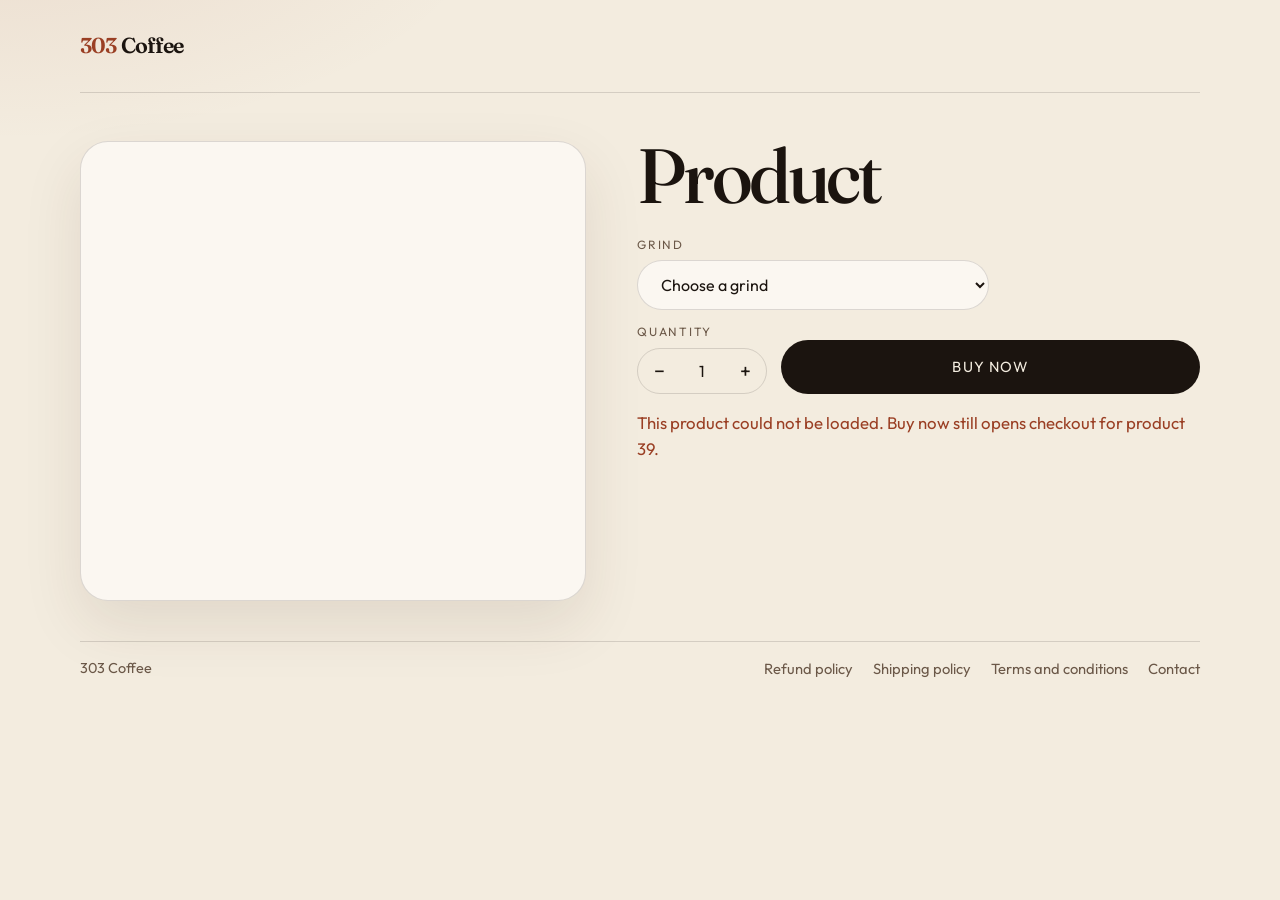
==== index.html @ e5a1cbd0 "Point the shop page at the published Influence blend product. Product 10 is no longer public. The li" ====
<!DOCTYPE html>
<html lang="en">
<head>
  <meta charset="utf-8" />
  <meta name="viewport" content="width=device-width, initial-scale=1" />
  <meta name="description" content="303 Coffee. One product, loaded from the shop." />
  <meta name="theme-color" content="#f4efe6" />
  <title>303 Coffee</title>
  <link rel="preconnect" href="https://fonts.googleapis.com" />
  <link rel="preconnect" href="https://fonts.gstatic.com" crossorigin />
  <link rel="preconnect" href="https://303coffee.in" />
  <link href="https://fonts.googleapis.com/css2?family=Fraunces:opsz,wght@9..144,500;9..144,620&family=Outfit:wght@400;500&display=swap" rel="stylesheet" />
  <link rel="icon" href="data:image/svg+xml,%3Csvg xmlns='http://www.w3.org/2000/svg' viewBox='0 0 32 32'%3E%3Crect width='32' height='32' rx='8' fill='%231b140f'/%3E%3Ctext x='16' y='21' text-anchor='middle' font-family='Georgia' font-size='12' fill='%23f4efe6'%3E303%3C/text%3E%3C/svg%3E" />
  <link rel="stylesheet" href="site.css" />
</head>
<body>
  <noscript>
    <style>
      .is-loading h1,
      .is-loading .frame { animation: none; color: inherit; background-image: none; }
    </style>
  </noscript>
  <div class="wrap">
    <header>
      <div class="brand">
        <img class="logo" alt="303 Coffee" src="__COFFEE_LOGO__" hidden />
        <p class="wordmark mark"><span>303</span> Coffee</p>
      </div>
    </header>

    <main id="top">
      <article class="product is-loading" id="product" aria-busy="true">
        <div class="frame" id="frame">
          <img id="photo" alt="" hidden />
        </div>
        <div class="details">
          <h1 id="title">Product</h1>
          <p class="blend" id="blend" hidden>Influence blend</p>
          <p class="price" id="price" hidden>
            <span id="price-now"></span>
            <s id="price-was" hidden></s>
          </p>
          <div class="description lead" id="summary" hidden></div>

          <form class="purchase" id="purchase" method="get" action="https://303coffee.in/checkout/">
            <input type="hidden" name="add-to-cart" value="39" />
            <input type="hidden" name="buy_now" value="1" />
            <div class="grind">
              <label class="qty-name" for="grind">Grind</label>
              <select id="grind" name="grind" required>
                <option value="" selected disabled>Choose a grind</option>
                <option>Whole bean</option>
                <option>Espresso</option>
                <option>Moka pot</option>
                <option>Filter</option>
                <option>French press</option>
                <option>Cold brew</option>
              </select>
            </div>
            <div class="qty">
              <span class="qty-name" id="qty-label">Quantity</span>
              <div class="stepper">
                <button type="button" id="qty-dec" aria-label="Decrease quantity">−</button>
                <input id="quantity" name="quantity" type="number" min="1" step="1" value="1" inputmode="numeric" aria-labelledby="qty-label" />
                <button type="button" id="qty-inc" aria-label="Increase quantity">+</button>
              </div>
            </div>
            <button class="buy" id="purchase-button" type="submit">Buy now</button>
          </form>

          <section class="gallery" id="gallery" hidden aria-roledescription="carousel" aria-label="Product photos">
            <h2 class="gallery-label">Photos</h2>
            <div class="gallery-frame">
              <button class="gallery-nav" id="gallery-prev" type="button" aria-label="Previous photo">‹</button>
              <div class="gallery-viewport" id="gallery-viewport">
                <ul class="gallery-track" id="gallery-track"></ul>
              </div>
              <button class="gallery-nav" id="gallery-next" type="button" aria-label="Next photo">›</button>
            </div>
            <div class="dots" id="gallery-dots"></div>
            <p class="visually-hidden" id="gallery-status" aria-live="polite"></p>
          </section>
          <p class="error" id="error" hidden>This product could not be loaded. Buy now still opens checkout for product 39.</p>
        </div>
      </article>
      <div class="description story" id="description" hidden></div>
    </main>

    <footer>
      <span>303 Coffee</span>
      <nav class="footer-links" aria-label="Store policies">
        <a href="refund-policy/">Refund policy</a>
        <a href="shipping-policy/">Shipping policy</a>
        <a href="terms-and-conditions/">Terms and conditions</a>
        <a href="contact/">Contact</a>
      </nav>
    </footer>
  </div>

  <script>
    // Change these if the shop address or the WooCommerce product changes.
    // The preconnect link in the head should use the same origin.
    const STORE = {
      origin: "https://303coffee.in",
      productId: 39
    };
    const ALLOWED_TAGS = new Set(["P", "BR", "STRONG", "EM", "B", "I", "UL", "OL", "LI", "H2", "H3", "H4", "BLOCKQUOTE", "FIGURE", "FIGCAPTION", "IMG", "A", "ASIDE", "DIV"]);
    const DROPPED_TAGS = new Set(["SCRIPT", "STYLE", "IFRAME", "OBJECT", "EMBED", "FORM", "LINK", "META", "TEMPLATE"]);

    const photos = [];
    let photoIndex = 0;
    let slideTimer = 0;
    let productTitle = "Product";

    function storeOrigin() {
      return new URL(STORE.origin).origin;
    }

    function isStoreUrl(value) {
      try {
        return new URL(value).origin === storeOrigin();
      } catch (error) {
        return false;
      }
    }

    function plain(html) {
      const template = document.createElement("template");
      template.innerHTML = html || "";
      return (template.content.textContent || "").replace(/\s+/g, " ").trim();
    }

    function sanitize(html) {
      const template = document.createElement("template");
      template.innerHTML = html || "";

      const clean = (node) => {
        for (const child of [...node.childNodes]) {
          if (child.nodeType === Node.TEXT_NODE) continue;
          if (child.nodeType !== Node.ELEMENT_NODE) {
            child.remove();
            continue;
          }
          if (DROPPED_TAGS.has(child.tagName)) {
            child.remove();
            continue;
          }
          if (!ALLOWED_TAGS.has(child.tagName)) {
            clean(child);
            while (child.firstChild) node.insertBefore(child.firstChild, child);
            child.remove();
            continue;
          }
          for (const attr of [...child.attributes]) {
            const name = attr.name.toLowerCase();
            const keepImage = child.tagName === "IMG" && (name === "src" || name === "alt");
            const keepLink = child.tagName === "A" && name === "href" && /^https:\/\//i.test(attr.value.trim());
            const keepBox = (child.tagName === "ASIDE" || child.tagName === "DIV") && name === "class" && attr.value.trim() === "coffee-highlight";
            const keepLinks = child.tagName === "P" && name === "class" && attr.value.trim() === "estate-links";
            if (!keepImage && !keepLink && !keepBox && !keepLinks) {
              child.removeAttribute(attr.name);
              continue;
            }
            if (name === "src" && !/^https?:\/\//i.test(attr.value.trim())) {
              child.removeAttribute(attr.name);
            }
          }
          if (child.tagName === "A" && !child.getAttribute("href")) {
            clean(child);
            while (child.firstChild) node.insertBefore(child.firstChild, child);
            child.remove();
            continue;
          }
          if (child.tagName === "IMG" && !child.getAttribute("src")) {
            child.remove();
            continue;
          }
          clean(child);
        }
      };

      clean(template.content);
      const holder = document.createElement("div");
      holder.append(...template.content.childNodes);
      return holder.innerHTML;
    }

    function formatMoney(raw, prices) {
      const minor = Number(prices.currency_minor_unit ?? 2);
      const amount = Number(raw) / (10 ** minor);
      const currency = prices.currency_code || "USD";
      try {
        return new Intl.NumberFormat(undefined, { style: "currency", currency }).format(amount);
      } catch (error) {
        return (prices.currency_prefix || "") + amount.toFixed(Number.isFinite(minor) ? minor : 2) + (prices.currency_suffix || "");
      }
    }

    function setGrindChoices(commerce) {
      const attributes = commerce && Array.isArray(commerce.attributes) ? commerce.attributes : [];
      const grind = attributes.find((attribute) => /grind/i.test(attribute.name || ""));
      const terms = grind && Array.isArray(grind.terms) ? grind.terms.map((term) => term.name).filter(Boolean) : [];
      if (!terms.length) return;
      const select = document.getElementById("grind");
      const placeholder = new Option("Choose a grind", "");
      placeholder.disabled = true;
      placeholder.selected = true;
      select.replaceChildren(placeholder);
      terms.forEach((name) => select.append(new Option(name, name)));
    }

    function showPrice(commerce) {
      const prices = commerce && commerce.prices;
      if (!prices || prices.price === "" || prices.price == null) return;
      const listed = commerce.price_html && String(commerce.price_html).trim();
      if (!listed && Number(prices.price) === 0) return;
      const now = document.getElementById("price-now");
      const was = document.getElementById("price-was");
      now.textContent = formatMoney(prices.price, prices);
      if (commerce.on_sale && prices.regular_price && prices.regular_price !== prices.price) {
        was.textContent = formatMoney(prices.regular_price, prices);
        was.hidden = false;
      }
      document.getElementById("price").hidden = false;
    }

    function loadCommerce(url) {
      return fetch(url).then((response) => {
        if (!response.ok) throw new Error("Commerce " + response.status);
        return response.json();
      }).catch(() => new Promise((resolve, reject) => {
        const callback = "coffee303Commerce";
        const script = document.createElement("script");
        const timer = window.setTimeout(() => {
          cleanup();
          reject(new Error("Commerce"));
        }, 8000);
        const cleanup = () => {
          window.clearTimeout(timer);
          delete window[callback];
          script.remove();
        };
        window[callback] = (data) => {
          cleanup();
          resolve(data);
        };
        script.onerror = () => {
          cleanup();
          reject(new Error("Commerce"));
        };
        script.src = url + "?_jsonp=" + callback;
        document.head.append(script);
      }));
    }

    function addPhoto(src, alt) {
      if (!src || !/^https?:\/\//i.test(src) || photos.some((photo) => photo.src === src)) return;
      photos.push({ src, alt: alt || "" });
    }

    function showTitle(raw) {
      const title = plain(raw) || "Product";
      productTitle = title;
      document.title = title + " · 303 Coffee";
      const split = title.match(/^(.*?)\s+[—–-]+\s*(influence blend)\s*$/i);
      const blend = document.getElementById("blend");
      if (split) {
        document.getElementById("title").textContent = split[1];
        blend.textContent = split[2];
        blend.hidden = false;
        return;
      }
      document.getElementById("title").textContent = title;
      blend.hidden = true;
    }

    function showHero(photo) {
      const frame = document.getElementById("frame");
      const img = document.getElementById("photo");
      if (!photo) {
        img.hidden = true;
        frame.classList.add("is-empty");
        return;
      }
      frame.classList.remove("is-empty");
      const apply = () => {
        img.alt = photo.alt || productTitle;
        img.hidden = false;
        img.classList.add("is-ready");
      };
      if (img.getAttribute("src") === photo.src) {
        apply();
        return;
      }
      img.classList.remove("is-ready");
      img.addEventListener("load", apply, { once: true });
      img.addEventListener("error", () => {
        img.hidden = true;
        frame.classList.add("is-empty");
      }, { once: true });
      img.src = photo.src;
    }

    function stopSlides() {
      window.clearInterval(slideTimer);
      slideTimer = 0;
    }

    function startSlides() {
      stopSlides();
      if (photos.length < 2) return;
      if (window.matchMedia("(prefers-reduced-motion: reduce)").matches) return;
      slideTimer = window.setInterval(() => showSlide(photoIndex + 1), 3800);
    }

    function showSlide(next) {
      if (!photos.length) return;
      photoIndex = (next + photos.length) % photos.length;
      const track = document.getElementById("gallery-track");
      const slide = track.querySelector(".slide");
      const gap = parseFloat(getComputedStyle(track).gap) || 0;
      const step = slide ? slide.getBoundingClientRect().width + gap : 0;
      track.style.transform = "translateX(-" + (photoIndex * step) + "px)";
      document.querySelectorAll("#gallery-dots .dot").forEach((dot, index) => {
        if (index === photoIndex) dot.setAttribute("aria-current", "true");
        else dot.removeAttribute("aria-current");
      });
      document.querySelectorAll("#gallery-track .slide").forEach((slide, index) => {
        slide.setAttribute("aria-hidden", index === photoIndex ? "false" : "true");
      });
      const photo = photos[photoIndex];
      document.getElementById("gallery-status").textContent = "Photo " + (photoIndex + 1) + " of " + photos.length;
      showHero(photo);
    }

    function renderGallery() {
      const gallery = document.getElementById("gallery");
      const track = document.getElementById("gallery-track");
      const dots = document.getElementById("gallery-dots");
      track.replaceChildren();
      dots.replaceChildren();
      if (!photos.length) {
        gallery.hidden = true;
        showHero(null);
        return;
      }
      photos.forEach((photo, index) => {
        const slide = document.createElement("li");
        slide.className = "slide";
        const image = document.createElement("img");
        image.src = photo.src;
        image.alt = photo.alt || productTitle;
        slide.append(image);
        track.append(slide);

        const dot = document.createElement("button");
        dot.type = "button";
        dot.className = "dot";
        dot.setAttribute("aria-label", "Show photo " + (index + 1));
        dot.addEventListener("click", () => {
          showSlide(index);
          startSlides();
        });
        dots.append(dot);
      });
      const single = photos.length < 2;
      document.getElementById("gallery-prev").hidden = single;
      document.getElementById("gallery-next").hidden = single;
      dots.hidden = single;
      gallery.hidden = false;
      showSlide(0);
      startSlides();
    }

    function clampQuantity() {
      const input = document.getElementById("quantity");
      const min = Number(input.min) || 1;
      const max = input.max ? Number(input.max) : Infinity;
      let value = Math.round(Number(input.value));
      if (!Number.isFinite(value)) value = min;
      input.value = String(Math.min(max, Math.max(min, value)));
    }

    function finish(ok) {
      const product = document.getElementById("product");
      product.classList.remove("is-loading");
      product.setAttribute("aria-busy", "false");
      if (!ok) {
        document.getElementById("title").textContent = productTitle;
        document.getElementById("error").hidden = false;
      }
    }

    async function load() {
      const origin = storeOrigin();
      const id = STORE.productId;
      const form = document.getElementById("purchase");
      form.action = origin + "/checkout/";
      form.querySelector("[name=add-to-cart]").value = String(id);

      const productResponse = await fetch(origin + "/wp-json/wp/v2/product/" + id + "?_embed=wp:featuredmedia");
      if (!productResponse.ok) throw new Error("Product " + productResponse.status);
      const product = await productResponse.json();

      showTitle(product.title && product.title.rendered);

      const summary = sanitize(product.excerpt && product.excerpt.rendered);
      const description = sanitize(product.content && product.content.rendered);
      const summaryEl = document.getElementById("summary");
      const descriptionEl = document.getElementById("description");
      if (plain(summary)) {
        summaryEl.innerHTML = summary;
        summaryEl.hidden = false;
      }
      if (plain(description)) {
        descriptionEl.innerHTML = description;
        descriptionEl.hidden = false;
      }

      const classes = product.class_list || [];

      const featured = product._embedded && product._embedded["wp:featuredmedia"] && product._embedded["wp:featuredmedia"][0];
      if (featured && featured.source_url) addPhoto(featured.source_url, featured.alt_text);

      let commerce = null;
      try {
        commerce = await loadCommerce(origin + "/wp-json/wc/store/v1/products/" + id);
      } catch (error) {
        commerce = null;
      }

      if (commerce && Array.isArray(commerce.images) && commerce.images.length) {
        photos.length = 0;
        commerce.images.forEach((image) => addPhoto(image.src, image.alt || image.name));
      } else {
        try {
          const mediaResponse = await fetch(origin + "/wp-json/wp/v2/media?parent=" + id + "&per_page=20");
          if (mediaResponse.ok) {
            const media = await mediaResponse.json();
            if (Array.isArray(media)) {
              media.sort((a, b) => {
                if (a.id === product.featured_media) return -1;
                if (b.id === product.featured_media) return 1;
                return a.id - b.id;
              });
              media.forEach((item) => addPhoto(item.source_url, item.alt_text));
            }
          }
        } catch (error) {
          /* The featured image is already recorded. */
        }
      }

      renderGallery();
      showPrice(commerce);
      setGrindChoices(commerce);

      const quantity = document.getElementById("quantity");
      const minimum = commerce && commerce.add_to_cart && Number(commerce.add_to_cart.minimum);
      const maximum = commerce && commerce.add_to_cart && Number(commerce.add_to_cart.maximum);
      if (minimum > 0) {
        quantity.min = String(minimum);
        if (Number(quantity.value) < minimum) quantity.value = String(minimum);
      }
      if (maximum > 0) quantity.max = String(maximum);
      if (commerce && commerce.is_in_stock === false || classes.includes("outofstock")) {
        document.getElementById("purchase-button").disabled = true;
      }
      clampQuantity();
      finish(true);
    }

    document.getElementById("gallery-prev").addEventListener("click", () => {
      showSlide(photoIndex - 1);
      startSlides();
    });
    document.getElementById("gallery-next").addEventListener("click", () => {
      showSlide(photoIndex + 1);
      startSlides();
    });

    const viewport = document.getElementById("gallery-viewport");
    let touchStart = 0;
    viewport.addEventListener("touchstart", (event) => {
      touchStart = event.changedTouches[0].clientX;
      stopSlides();
    }, { passive: true });
    viewport.addEventListener("touchend", (event) => {
      const delta = event.changedTouches[0].clientX - touchStart;
      if (delta > 40) showSlide(photoIndex - 1);
      else if (delta < -40) showSlide(photoIndex + 1);
      startSlides();
    }, { passive: true });
    viewport.addEventListener("mouseenter", stopSlides);
    viewport.addEventListener("mouseleave", startSlides);
    viewport.addEventListener("focusin", stopSlides);
    viewport.addEventListener("focusout", startSlides);

    document.getElementById("qty-dec").addEventListener("click", () => {
      const input = document.getElementById("quantity");
      input.value = String(Number(input.value) - 1);
      clampQuantity();
    });
    document.getElementById("qty-inc").addEventListener("click", () => {
      const input = document.getElementById("quantity");
      input.value = String(Number(input.value) + 1);
      clampQuantity();
    });
    document.getElementById("quantity").addEventListener("change", clampQuantity);

    load().catch(() => finish(false));
  </script>
</body>
</html>
---- site.css ----
:root {
      color-scheme: light;
      --paper: #f3ecdf;
      --ink: #1b140f;
      --muted: #6b5848;
      --line: rgba(27, 20, 15, 0.14);
      --plate: #fbf7f1;
      --rust: #9a3f24;
      --shadow: 0 24px 60px rgba(70, 42, 18, 0.1);
    }

    * { box-sizing: border-box; }

    [hidden] { display: none !important; }

    html, body { margin: 0; padding: 0; }

    body {
      min-height: 100vh;
      background:
        radial-gradient(900px 420px at 0% -10%, rgba(154, 63, 36, 0.09), transparent 55%),
        var(--paper);
      color: var(--ink);
      font-family: Outfit, "Avenir Next", "Segoe UI", sans-serif;
      font-size: 1.05rem;
      line-height: 1.5;
    }

    a { color: inherit; }

    .wrap {
      width: min(1120px, calc(100% - 2rem));
      margin: 0 auto;
      padding: 1.25rem 0 2.5rem;
    }

    header, footer {
      display: flex;
      align-items: center;
      justify-content: space-between;
      gap: 1rem;
    }

    header {
      padding-bottom: 1.25rem;
      border-bottom: 1px solid var(--line);
    }

    .mark {
      margin: 0;
      font-family: Fraunces, "Iowan Old Style", Palatino, Georgia, serif;
      font-size: 1.35rem;
      font-weight: 620;
      letter-spacing: -0.04em;
      text-decoration: none;
    }

    .mark span { color: var(--rust); }

    .brand {
      display: flex;
      align-items: center;
      min-height: 52px;
      color: inherit;
      text-decoration: none;
    }

    .logo {
      display: block;
      height: 76px;
      width: auto;
      max-width: min(220px, 58vw);
      object-fit: contain;
    }

    .product {
      display: grid;
      grid-template-columns: minmax(260px, 0.9fr) minmax(280px, 1fr);
      gap: clamp(1.5rem, 4vw, 4rem);
      align-items: start;
      padding: clamp(1.5rem, 4vw, 3rem) 0 2.5rem;
    }

    .frame {
      position: sticky;
      top: 1.25rem;
      display: grid;
      place-items: center;
      min-height: 460px;
      padding: clamp(0.75rem, 2vw, 1.5rem);
      background: var(--plate);
      border: 1px solid var(--line);
      border-radius: 28px;
      box-shadow: var(--shadow);
    }

    .frame img {
      width: 100%;
      height: auto;
      max-height: min(72vh, 760px);
      object-fit: contain;
      opacity: 0;
      transition: opacity 0.35s ease;
    }

    .frame img.is-ready { opacity: 1; }

    .frame.is-empty::after {
      content: "No photograph on this product yet";
      color: var(--muted);
      font-size: 0.95rem;
    }

    .kicker {
      margin: 0 0 0.75rem;
      color: var(--rust);
      font-size: 0.75rem;
      font-weight: 500;
      letter-spacing: 0.18em;
      text-transform: uppercase;
    }

    h1 {
      margin: 0;
      font-family: Fraunces, "Iowan Old Style", Palatino, Georgia, serif;
      font-size: clamp(2.8rem, 6vw, 4.8rem);
      font-weight: 500;
      letter-spacing: -0.045em;
      line-height: 0.92;
      text-wrap: balance;
    }

    .price {
      display: flex;
      align-items: baseline;
      gap: 0.75rem;
      margin: 1.1rem 0 0;
      font-family: Fraunces, Georgia, serif;
      font-size: 1.8rem;
      letter-spacing: -0.03em;
    }

    .price s {
      color: var(--muted);
      font-size: 1.15rem;
    }

    .description {
      max-width: 40rem;
      margin-top: 1.15rem;
      color: var(--muted);
    }

    .description.lead {
      color: var(--ink);
      font-size: 1.15rem;
    }

    .blend {
      margin: 0.7rem 0 0;
      color: var(--rust);
      font-size: 0.78rem;
      font-weight: 500;
      letter-spacing: 0.18em;
      text-transform: uppercase;
    }

    .roast-note {
      color: var(--muted);
      font-size: 0.95rem;
    }

    .description > :first-child { margin-top: 0; }
    .description > :last-child { margin-bottom: 0; }
    .description img { max-width: 100%; height: auto; }

    .story {
      max-width: 46rem;
      margin: 0 0 1.5rem;
      padding-top: 1.75rem;
      border-top: 1px solid var(--line);
    }

    .story h2 {
      margin: 1.5rem 0 0.55rem;
      color: var(--ink);
      font-family: Fraunces, Georgia, serif;
      font-size: clamp(1.7rem, 3vw, 2.15rem);
      font-weight: 500;
      letter-spacing: -0.03em;
      line-height: 1.05;
    }

    .story h2:first-child {
      margin-top: 0;
    }

    .coffee-highlight {
      margin: 1.5rem 0;
      padding: 1.25rem 1.35rem 1.35rem;
      color: var(--ink);
      background: var(--plate);
      border: 1px solid var(--line);
      border-radius: 22px;
    }

    .coffee-highlight h2 {
      margin-top: 0;
    }

    .estate-links {
      display: flex;
      flex-wrap: wrap;
      gap: 0.4rem 1.1rem;
    }

    .estate-links a {
      color: var(--rust);
      text-underline-offset: 0.18em;
    }

    .gallery {
      margin-top: 1.5rem;
    }

    .gallery-label {
      margin: 0 0 0.55rem;
      color: var(--muted);
      font-size: 0.75rem;
      letter-spacing: 0.16em;
      text-transform: uppercase;
    }

    .gallery-frame {
      display: grid;
      grid-template-columns: auto 1fr auto;
      gap: 0.45rem;
      align-items: center;
    }

    .gallery-viewport {
      overflow: hidden;
    }

    .gallery-track {
      display: flex;
      gap: 0.7rem;
      margin: 0;
      padding: 0;
      list-style: none;
      transition: transform 0.55s ease;
    }

    .slide {
      flex: 0 0 168px;
    }

    .slide img {
      display: block;
      width: 168px;
      height: 200px;
      object-fit: contain;
      background: #fff;
      border: 1px solid var(--line);
      border-radius: 16px;
    }

    .slide[aria-hidden="false"] img {
      border-color: var(--ink);
    }

    .gallery-nav,
    .dot {
      border: 1px solid var(--line);
      background: var(--plate);
      color: var(--ink);
      cursor: pointer;
    }

    .gallery-nav {
      width: 2.2rem;
      height: 2.2rem;
      border-radius: 999px;
      font: inherit;
      font-size: 1.3rem;
      line-height: 1;
      padding: 0;
    }

    .gallery-nav:hover,
    .dot:hover { border-color: var(--ink); }

    .dots {
      display: flex;
      justify-content: center;
      gap: 0.4rem;
      margin-top: 0.7rem;
    }

    .dot {
      width: 0.48rem;
      height: 0.48rem;
      padding: 0;
      border-radius: 999px;
    }

    .dot[aria-current="true"] {
      background: var(--ink);
      border-color: var(--ink);
    }

    .purchase {
      display: flex;
      flex-wrap: wrap;
      align-items: flex-end;
      gap: 0.85rem;
      margin-top: 1.5rem;
    }

    .grind {
      flex: 1 1 100%;
      display: grid;
      gap: 0.4rem;
    }

    .grind select {
      width: min(100%, 22rem);
      border: 1px solid var(--line);
      border-radius: 999px;
      background: var(--plate);
      color: var(--ink);
      font: inherit;
      font-size: 1rem;
      padding: 0.8rem 1.15rem;
    }

    .qty { display: grid; gap: 0.4rem; }

    .qty-name {
      color: var(--muted);
      font-size: 0.75rem;
      letter-spacing: 0.14em;
      text-transform: uppercase;
    }

    .stepper {
      display: inline-flex;
      align-items: center;
      border: 1px solid var(--line);
      border-radius: 999px;
      background: transparent;
    }

    .stepper button {
      width: 2.6rem;
      height: 2.8rem;
      border: 0;
      background: transparent;
      color: var(--ink);
      font: inherit;
      font-size: 1.25rem;
      line-height: 1;
      cursor: pointer;
    }

    .stepper input {
      width: 2.8rem;
      border: 0;
      background: transparent;
      color: var(--ink);
      font: inherit;
      font-size: 1rem;
      text-align: center;
    }

    .stepper input::-webkit-outer-spin-button,
    .stepper input::-webkit-inner-spin-button {
      margin: 0;
      -webkit-appearance: none;
    }

    .stepper input[type="number"] { -moz-appearance: textfield; appearance: textfield; }

    .buy {
      flex: 1 1 12rem;
      border: 0;
      border-radius: 999px;
      padding: 1rem 1.5rem;
      background: var(--ink);
      color: var(--paper);
      font: inherit;
      font-size: 0.92rem;
      letter-spacing: 0.08em;
      text-transform: uppercase;
      cursor: pointer;
    }

    .buy:hover:not(:disabled) { background: var(--rust); }

    .buy:disabled {
      cursor: not-allowed;
      opacity: 0.45;
    }

    .error { margin-top: 1rem; color: var(--rust); }

    footer {
      padding-top: 1rem;
      border-top: 1px solid var(--line);
      color: var(--muted);
      font-size: 0.9rem;
    }

    .footer-links {
      display: flex;
      flex-wrap: wrap;
      gap: 0.7rem 1.25rem;
    }

    .footer-links a {
      color: var(--muted);
      font-size: 0.92rem;
      text-decoration: none;
    }

    .footer-links a:hover { color: var(--ink); }

    :focus-visible {
      outline: 2px solid var(--rust);
      outline-offset: 3px;
    }

    .visually-hidden {
      position: absolute;
      width: 1px;
      height: 1px;
      padding: 0;
      margin: -1px;
      overflow: hidden;
      clip: rect(0, 0, 0, 0);
      white-space: nowrap;
      border: 0;
    }

    .is-loading h1,
    .is-loading .frame {
      color: transparent;
      background-image: linear-gradient(90deg, #e7dccb, #fbf7f1, #e7dccb);
      background-size: 200% 100%;
      animation: shine 1.2s linear infinite;
    }

    .is-loading h1 {
      width: min(12ch, 100%);
      border-radius: 12px;
    }

    @keyframes shine {
      from { background-position: 100% 0; }
      to { background-position: -100% 0; }
    }

    @media (max-width: 800px) {
      .product { grid-template-columns: 1fr; }
      .frame { position: static; min-height: 0; }
      .frame img { max-height: 46vh; }
      .buy { width: 100%; }
      .slide,
      .slide img { width: 140px; }
      .slide img { height: 168px; }
    }

    @media (prefers-reduced-motion: reduce) {
      .frame img,
      .gallery-track { transition: none; }
      .is-loading h1,
      .is-loading .frame { animation: none; }
    }

.sheet {
  max-width: 40rem;
  padding: clamp(2.2rem, 6vw, 4rem) 0 3rem;
}

.sheet h1 {
  font-size: clamp(2.7rem, 6vw, 4.4rem);
}

.updated {
  margin: 1rem 0 0;
  color: var(--muted);
  font-size: 0.78rem;
  letter-spacing: 0.14em;
  text-transform: uppercase;
}

.sheet p,
.sheet li {
  color: var(--muted);
}

.sheet p { margin: 0.9rem 0 0; }
.sheet ul { margin: 1rem 0 0; padding-left: 1.15rem; }
.sheet li + li { margin-top: 0.45rem; }
.sheet a { color: var(--rust); }

.contact-name {
  color: var(--ink);
  font-family: Fraunces, Georgia, serif;
  font-size: 1.55rem;
  letter-spacing: -0.03em;
}

.sheet address {
  margin: 0.9rem 0 0;
  color: var(--muted);
  font-style: normal;
}

.contact-form {
  display: grid;
  gap: 0.95rem;
  margin-top: 1.6rem;
  max-width: 32rem;
}

.contact-form label {
  display: grid;
  gap: 0.4rem;
  color: var(--muted);
  font-size: 0.75rem;
  letter-spacing: 0.14em;
  text-transform: uppercase;
}

.contact-form input,
.contact-form textarea {
  width: 100%;
  border: 1px solid var(--line);
  border-radius: 16px;
  background: var(--plate);
  color: var(--ink);
  font: inherit;
  font-size: 1rem;
  letter-spacing: 0;
  text-transform: none;
  padding: 0.85rem 1rem;
}

.contact-form textarea { min-height: 9rem; resize: vertical; }

.contact-form .buy { width: fit-content; min-width: 12rem; }

.form-note {
  margin: 0;
  color: var(--ink);
}

.footer-links a[aria-current="page"] { color: var(--ink); }
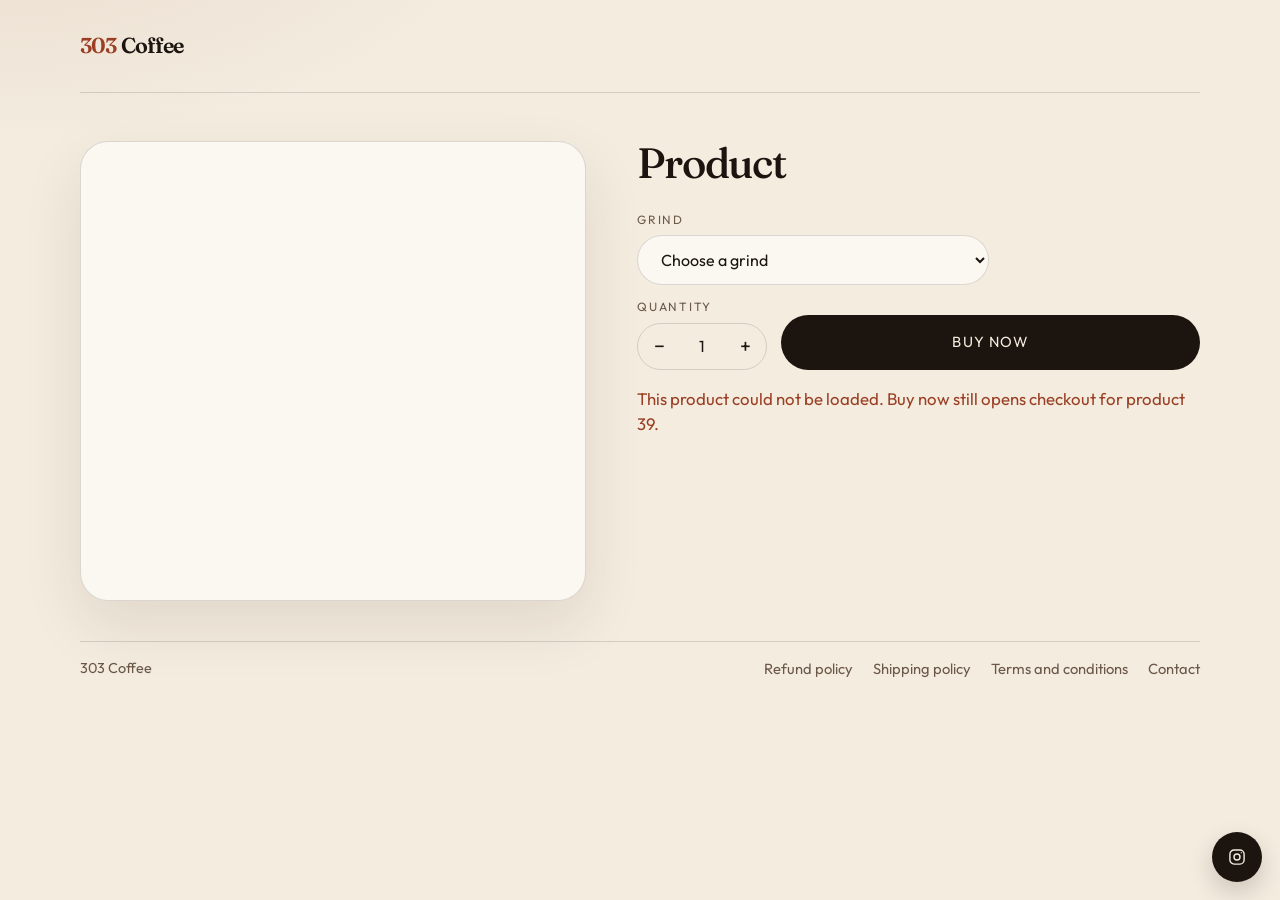
==== commit 3a6d4ccc: "Shrink the product title and restore the photo carousel. About the Coffee is drawn in a box, and an " ====
--- a/index.html
+++ b/index.html
@@ -86,6 +86,14 @@
       <div class="description story" id="description" hidden></div>
     </main>
 
+    <a class="ig-float" id="instagram" href="#" aria-label="Instagram">
+      <svg viewBox="0 0 24 24" aria-hidden="true" fill="none" stroke="currentColor" stroke-width="1.7" stroke-linecap="round" stroke-linejoin="round">
+        <rect x="3.5" y="3.5" width="17" height="17" rx="5"></rect>
+        <circle cx="12" cy="12" r="3.6"></circle>
+        <circle cx="17.2" cy="6.8" r="0.8" fill="currentColor" stroke="none"></circle>
+      </svg>
+    </a>
+
     <footer>
       <span>303 Coffee</span>
       <nav class="footer-links" aria-label="Store policies">
@@ -253,6 +261,18 @@
       }));
     }
 
+    function highlightCoffee(root) {
+      const nodes = [...root.children];
+      const start = nodes.findIndex((node) => /about the coffee/i.test(node.textContent || ""));
+      if (start < 0) return;
+      let end = nodes.findIndex((node, index) => index > start && /about the estate/i.test(node.textContent || ""));
+      if (end < 0) end = nodes.length;
+      const box = document.createElement("div");
+      box.className = "coffee-highlight";
+      nodes[start].before(box);
+      nodes.slice(start, end).forEach((node) => box.append(node));
+    }
+
     function addPhoto(src, alt) {
       if (!src || !/^https?:\/\//i.test(src) || photos.some((photo) => photo.src === src)) return;
       photos.push({ src, alt: alt || "" });
@@ -414,6 +434,7 @@
       }
       if (plain(description)) {
         descriptionEl.innerHTML = description;
+        highlightCoffee(descriptionEl);
         descriptionEl.hidden = false;
       }
 
@@ -451,6 +472,11 @@
         }
       }
 
+      addPhoto(origin + "/wp-content/uploads/2026/10/IMG_9865.JPG-scaled.jpeg", productTitle);
+      addPhoto(origin + "/wp-content/uploads/2026/10/IMG_9850-scaled.jpg", productTitle);
+      addPhoto(origin + "/wp-content/uploads/2026/10/IMG_9896.JPG-scaled.jpeg", productTitle);
+      addPhoto(origin + "/wp-content/uploads/2026/10/IMG_9864.JPG-1-scaled.jpeg", productTitle);
+
       renderGallery();
       showPrice(commerce);
       setGrindChoices(commerce);
@@ -469,6 +495,11 @@
       clampQuantity();
       finish(true);
     }
+
+    document.getElementById("instagram").addEventListener("click", (event) => {
+      const link = event.currentTarget.getAttribute("href");
+      if (!link || link === "#") event.preventDefault();
+    });
 
     document.getElementById("gallery-prev").addEventListener("click", () => {
       showSlide(photoIndex - 1);
--- a/site.css
+++ b/site.css
@@ -123,10 +123,10 @@
     h1 {
       margin: 0;
       font-family: Fraunces, "Iowan Old Style", Palatino, Georgia, serif;
-      font-size: clamp(2.8rem, 6vw, 4.8rem);
+      font-size: clamp(1.85rem, 3.4vw, 2.65rem);
       font-weight: 500;
-      letter-spacing: -0.045em;
-      line-height: 0.92;
+      letter-spacing: -0.03em;
+      line-height: 1.08;
       text-wrap: balance;
     }
 
@@ -197,11 +197,22 @@
 
     .coffee-highlight {
       margin: 1.5rem 0;
-      padding: 1.25rem 1.35rem 1.35rem;
+      padding: 1.35rem 1.4rem 1.45rem;
       color: var(--ink);
       background: var(--plate);
       border: 1px solid var(--line);
-      border-radius: 22px;
+      border-left: 3px solid var(--rust);
+      border-radius: 18px;
+      box-shadow: 0 12px 28px rgba(27, 20, 15, 0.05);
+    }
+
+    .coffee-highlight > :first-child {
+      margin-top: 0;
+      color: var(--ink);
+      font-family: Fraunces, Georgia, serif;
+      font-size: 1.45rem;
+      font-weight: 500;
+      letter-spacing: -0.03em;
     }
 
     .coffee-highlight h2 {
@@ -406,10 +417,33 @@
 
     footer {
       padding-top: 1rem;
+      padding-bottom: 5rem;
       border-top: 1px solid var(--line);
       color: var(--muted);
       font-size: 0.9rem;
     }
+
+    .ig-float {
+      position: fixed;
+      right: 1.15rem;
+      bottom: 1.15rem;
+      z-index: 5;
+      display: grid;
+      place-items: center;
+      width: 3.1rem;
+      height: 3.1rem;
+      color: var(--paper);
+      background: var(--ink);
+      border-radius: 999px;
+      box-shadow: 0 10px 24px rgba(27, 20, 15, 0.18);
+    }
+
+    .ig-float svg {
+      width: 1.25rem;
+      height: 1.25rem;
+    }
+
+    .ig-float:hover { background: var(--rust); }
 
     .footer-links {
       display: flex;
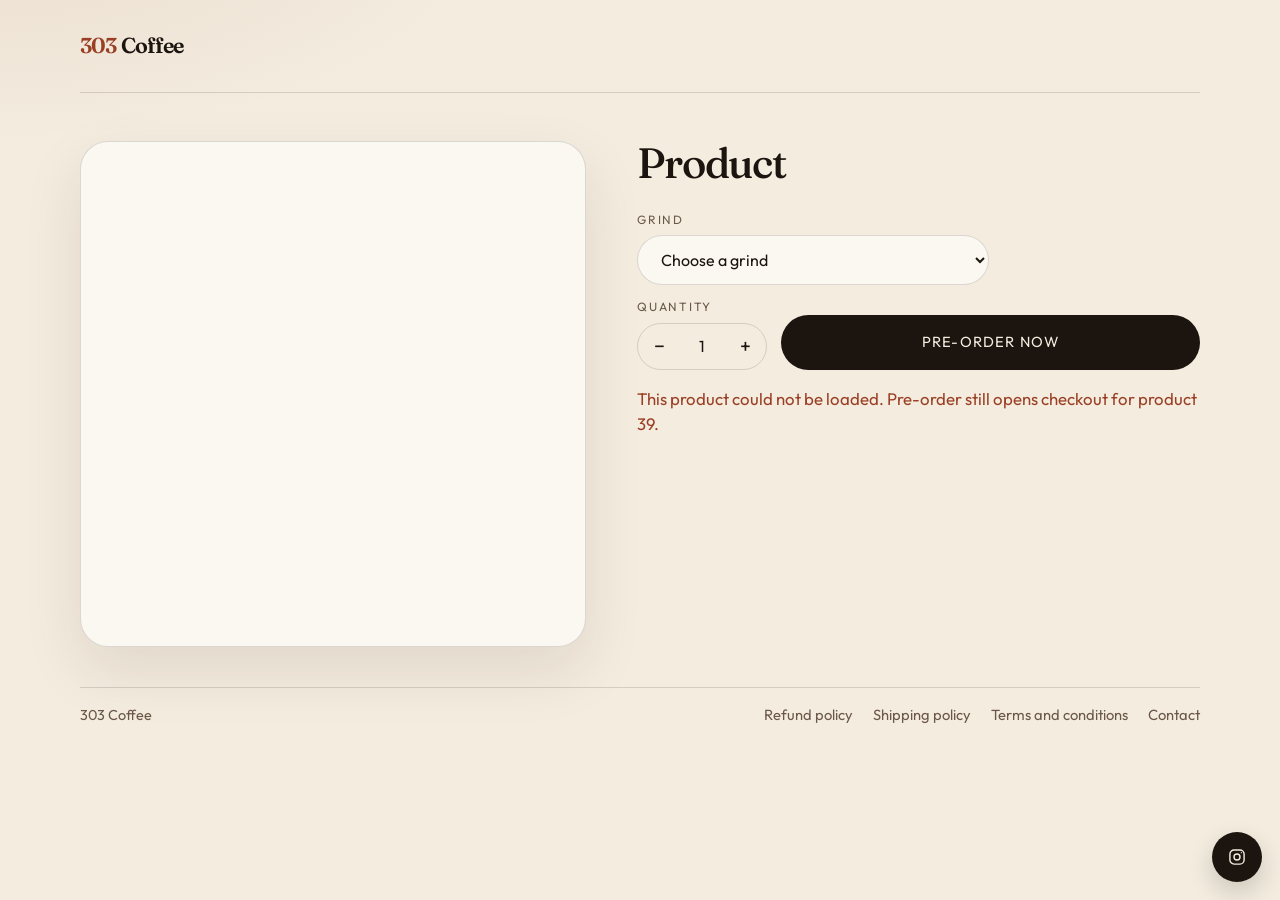
==== commit e72da5e9: "Make the phone layout reach Pre-order now without scrolling. The logo and type are smaller on a phon" ====
--- a/index.html
+++ b/index.html
@@ -65,7 +65,7 @@
                 <button type="button" id="qty-inc" aria-label="Increase quantity">+</button>
               </div>
             </div>
-            <button class="buy" id="purchase-button" type="submit">Buy now</button>
+            <button class="buy" id="purchase-button" type="submit">Pre-order now</button>
           </form>
 
           <section class="gallery" id="gallery" hidden aria-roledescription="carousel" aria-label="Product photos">
@@ -80,7 +80,7 @@
             <div class="dots" id="gallery-dots"></div>
             <p class="visually-hidden" id="gallery-status" aria-live="polite"></p>
           </section>
-          <p class="error" id="error" hidden>This product could not be loaded. Buy now still opens checkout for product 39.</p>
+          <p class="error" id="error" hidden>This product could not be loaded. Pre-order still opens checkout for product 39.</p>
         </div>
       </article>
       <div class="description story" id="description" hidden></div>
--- a/site.css
+++ b/site.css
@@ -84,10 +84,8 @@
     .frame {
       position: sticky;
       top: 1.25rem;
-      display: grid;
-      place-items: center;
-      min-height: 460px;
-      padding: clamp(0.75rem, 2vw, 1.5rem);
+      overflow: hidden;
+      aspect-ratio: 1;
       background: var(--plate);
       border: 1px solid var(--line);
       border-radius: 28px;
@@ -95,10 +93,11 @@
     }
 
     .frame img {
+      display: block;
       width: 100%;
-      height: auto;
-      max-height: min(72vh, 760px);
-      object-fit: contain;
+      height: 100%;
+      object-fit: cover;
+      object-position: center;
       opacity: 0;
       transition: opacity 0.35s ease;
     }
@@ -270,8 +269,9 @@
       display: block;
       width: 168px;
       height: 200px;
-      object-fit: contain;
-      background: #fff;
+      object-fit: cover;
+      object-position: center;
+      background: var(--plate);
       border: 1px solid var(--line);
       border-radius: 16px;
     }
@@ -495,13 +495,35 @@
     }
 
     @media (max-width: 800px) {
-      .product { grid-template-columns: 1fr; }
-      .frame { position: static; min-height: 0; }
-      .frame img { max-height: 46vh; }
-      .buy { width: 100%; }
+      body { font-size: 0.92rem; }
+      .wrap { padding: 0.65rem 0 1.4rem; }
+      header { padding-bottom: 0.55rem; }
+      .brand { min-height: 0; }
+      .logo { height: 46px; max-width: 40vw; }
+      .product {
+        grid-template-columns: 1fr;
+        gap: 0.75rem;
+        padding: 0.7rem 0 1.2rem;
+      }
+      .frame {
+        position: static;
+        aspect-ratio: 5 / 3;
+        max-height: 30vh;
+      }
+      .frame img { max-height: none; }
+      h1 { font-size: 1.42rem; }
+      .blend { margin-top: 0.3rem; font-size: 0.68rem; }
+      .price { margin-top: 0.4rem; font-size: 1.22rem; }
+      .description { margin-top: 0.45rem; }
+      .description.lead { font-size: 0.9rem; }
+      .purchase { gap: 0.5rem; margin-top: 0.7rem; }
+      .grind select { padding: 0.55rem 0.85rem; font-size: 0.9rem; }
+      .stepper button { width: 2.15rem; height: 2.25rem; font-size: 1.05rem; }
+      .buy { width: 100%; padding: 0.72rem 1rem; font-size: 0.8rem; }
+      .gallery { margin-top: 0.9rem; }
       .slide,
-      .slide img { width: 140px; }
-      .slide img { height: 168px; }
+      .slide img { width: 120px; }
+      .slide img { height: 144px; }
     }
 
     @media (prefers-reduced-motion: reduce) {
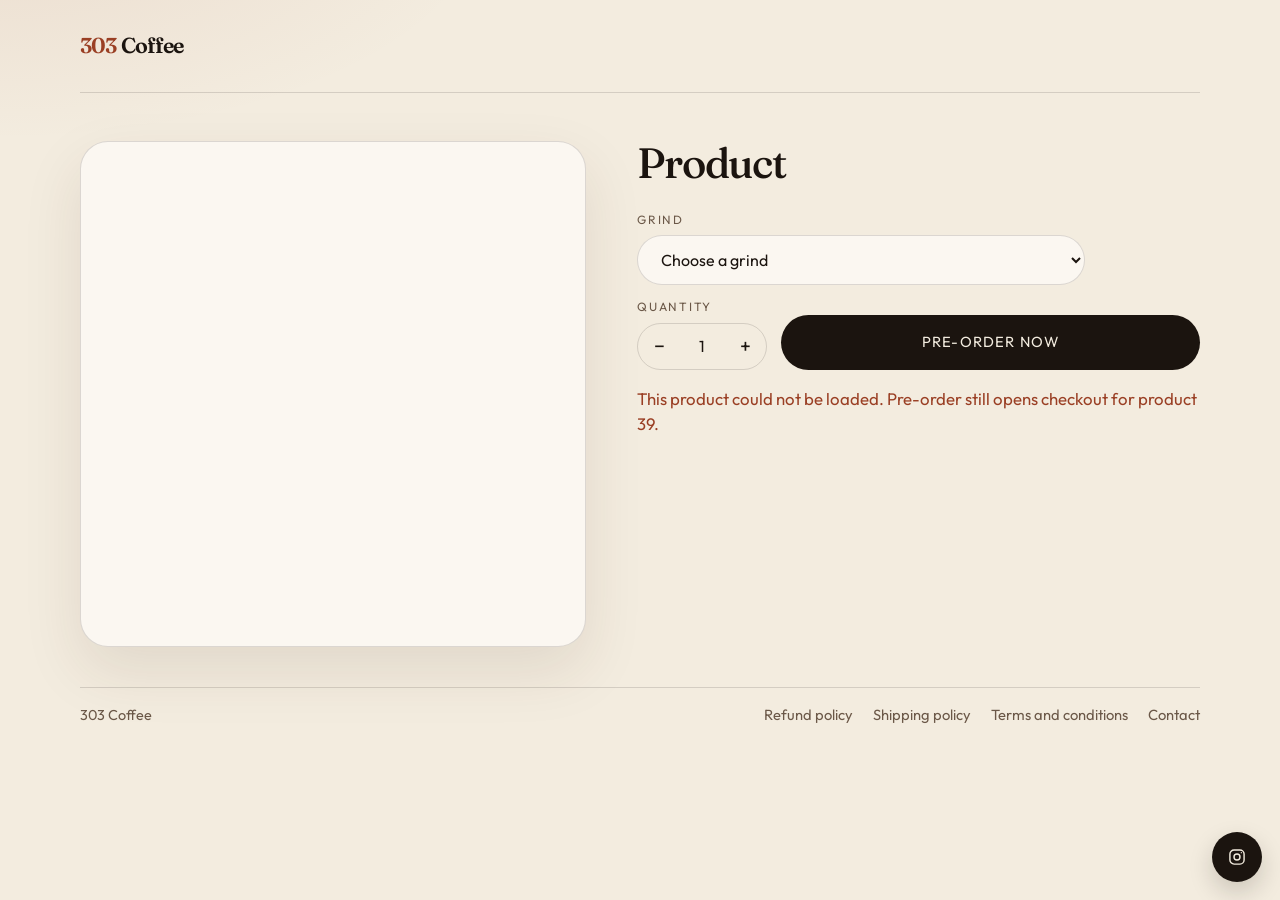
==== commit bdd36449: "Set the Influence Blend title, grind list, and estate links. Stop the photo slideshow, show the WooC" ====
--- a/index.html
+++ b/index.html
@@ -11,7 +11,29 @@
   <link rel="preconnect" href="https://303coffee.in" />
   <link href="https://fonts.googleapis.com/css2?family=Fraunces:opsz,wght@9..144,500;9..144,620&family=Outfit:wght@400;500&display=swap" rel="stylesheet" />
   <link rel="icon" href="data:image/svg+xml,%3Csvg xmlns='http://www.w3.org/2000/svg' viewBox='0 0 32 32'%3E%3Crect width='32' height='32' rx='8' fill='%231b140f'/%3E%3Ctext x='16' y='21' text-anchor='middle' font-family='Georgia' font-size='12' fill='%23f4efe6'%3E303%3C/text%3E%3C/svg%3E" />
-  <link rel="stylesheet" href="site.css" />
+  <link rel="stylesheet" href="site.css?v=sq3" />
+  <style>
+    @media (max-width: 800px) {
+      .frame {
+        position: relative !important;
+        top: auto !important;
+        width: 100% !important;
+        height: auto !important;
+        max-height: none !important;
+        aspect-ratio: 1 / 1 !important;
+        overflow: hidden !important;
+      }
+      .frame img {
+        position: absolute !important;
+        inset: 0 !important;
+        width: 100% !important;
+        height: 100% !important;
+        max-height: none !important;
+        object-fit: cover !important;
+        object-position: center !important;
+      }
+    }
+  </style>
 </head>
 <body>
   <noscript>
@@ -49,14 +71,24 @@
               <label class="qty-name" for="grind">Grind</label>
               <select id="grind" name="grind" required>
                 <option value="" selected disabled>Choose a grind</option>
-                <option>Whole bean</option>
-                <option>Espresso</option>
-                <option>Moka pot</option>
-                <option>Filter</option>
-                <option>French press</option>
-                <option>Cold brew</option>
+                <option data-variation="42">Whole beans</option>
+                <option data-variation="43">Pour over hot</option>
+                <option data-variation="44">Pour over iced</option>
+                <option data-variation="45">Commercial espresso</option>
+                <option data-variation="46">Home espresso</option>
+                <option data-variation="47">Aeropress iced</option>
+                <option data-variation="48">Aeropress hot</option>
+                <option data-variation="49">Cold Brew</option>
+                <option data-variation="50">French press</option>
+                <option data-variation="51">Other</option>
               </select>
+              <div class="grind-note" id="grind-note" hidden>
+                <label class="qty-name" for="grind-note-text">Notes for this order</label>
+                <textarea id="grind-note-text" name="grind_note" rows="3" maxlength="400" placeholder="Tell us how you want it ground"></textarea>
+              </div>
             </div>
+            <input type="hidden" name="variation_id" id="variation-id" value="" disabled />
+            <input type="hidden" name="attribute_grind-size" id="grind-attribute" value="" disabled />
             <div class="qty">
               <span class="qty-name" id="qty-label">Quantity</span>
               <div class="stepper">
@@ -86,7 +118,7 @@
       <div class="description story" id="description" hidden></div>
     </main>
 
-    <a class="ig-float" id="instagram" href="#" aria-label="Instagram">
+    <a class="ig-float" id="instagram" href="https://www.instagram.com/thatlittlebrewer/" target="_blank" rel="noopener noreferrer" aria-label="303 Coffee on Instagram">
       <svg viewBox="0 0 24 24" aria-hidden="true" fill="none" stroke="currentColor" stroke-width="1.7" stroke-linecap="round" stroke-linejoin="round">
         <rect x="3.5" y="3.5" width="17" height="17" rx="5"></rect>
         <circle cx="12" cy="12" r="3.6"></circle>
@@ -117,7 +149,6 @@
 
     const photos = [];
     let photoIndex = 0;
-    let slideTimer = 0;
     let productTitle = "Product";
 
     function storeOrigin() {
@@ -204,17 +235,59 @@
       }
     }
 
+    function grindVariations(commerce) {
+      const variations = commerce && Array.isArray(commerce.variations) ? commerce.variations : [];
+      const byName = new Map();
+      variations.forEach((variation) => {
+        const attrs = Array.isArray(variation.attributes) ? variation.attributes : [];
+        const grind = attrs.find((attribute) => /grind/i.test(attribute.name || ""));
+        if (grind && grind.value) byName.set(grind.value, variation.id);
+      });
+      return byName;
+    }
+
     function setGrindChoices(commerce) {
       const attributes = commerce && Array.isArray(commerce.attributes) ? commerce.attributes : [];
       const grind = attributes.find((attribute) => /grind/i.test(attribute.name || ""));
       const terms = grind && Array.isArray(grind.terms) ? grind.terms.map((term) => term.name).filter(Boolean) : [];
       if (!terms.length) return;
       const select = document.getElementById("grind");
+      const byName = grindVariations(commerce);
       const placeholder = new Option("Choose a grind", "");
       placeholder.disabled = true;
       placeholder.selected = true;
       select.replaceChildren(placeholder);
-      terms.forEach((name) => select.append(new Option(name, name)));
+      terms.forEach((name) => {
+        const option = new Option(name, name);
+        if (byName.has(name)) option.dataset.variation = String(byName.get(name));
+        select.append(option);
+      });
+      syncGrind();
+    }
+
+    function syncGrind() {
+      const select = document.getElementById("grind");
+      const option = select.selectedOptions[0];
+      const variation = document.getElementById("variation-id");
+      const attribute = document.getElementById("grind-attribute");
+      const noteWrap = document.getElementById("grind-note");
+      const note = document.getElementById("grind-note-text");
+      const other = /^other$/i.test(select.value);
+      noteWrap.hidden = !other;
+      note.required = other;
+      if (!other) note.value = "";
+      const variationId = option && option.dataset.variation;
+      if (variationId) {
+        variation.disabled = false;
+        variation.value = variationId;
+        attribute.disabled = false;
+        attribute.value = select.value;
+      } else {
+        variation.disabled = true;
+        variation.value = "";
+        attribute.disabled = true;
+        attribute.value = "";
+      }
     }
 
     function showPrice(commerce) {
@@ -280,10 +353,17 @@
 
     function showTitle(raw) {
       const title = plain(raw) || "Product";
+      const blend = document.getElementById("blend");
+      if (/influence\s+blend/i.test(title) && /winning\s+coffee/i.test(title)) {
+        productTitle = "Influence Blend - The Winning Coffee";
+        document.title = productTitle + " · 303 Coffee";
+        document.getElementById("title").textContent = productTitle;
+        blend.hidden = true;
+        return;
+      }
       productTitle = title;
       document.title = title + " · 303 Coffee";
       const split = title.match(/^(.*?)\s+[—–-]+\s*(influence blend)\s*$/i);
-      const blend = document.getElementById("blend");
       if (split) {
         document.getElementById("title").textContent = split[1];
         blend.textContent = split[2];
@@ -292,6 +372,47 @@
       }
       document.getElementById("title").textContent = title;
       blend.hidden = true;
+    }
+
+    function rewriteOrigin(html) {
+      return String(html || "").replace(/Origin:\s*Coorg\b/gi, "Origin: Mooley Manay estate, Coorg");
+    }
+
+    function estateIcon(kind) {
+      if (kind === "instagram") {
+        return '<svg viewBox="0 0 24 24" aria-hidden="true" fill="none" stroke="currentColor" stroke-width="1.7" stroke-linecap="round" stroke-linejoin="round"><rect x="3.5" y="3.5" width="17" height="17" rx="5"></rect><circle cx="12" cy="12" r="3.6"></circle><circle cx="17.2" cy="6.8" r="0.8" fill="currentColor" stroke="none"></circle></svg>';
+      }
+      return '<svg viewBox="0 0 24 24" aria-hidden="true" fill="none" stroke="currentColor" stroke-width="1.7" stroke-linecap="round" stroke-linejoin="round"><circle cx="12" cy="12" r="8.2"></circle><path d="M3.8 12h16.4M12 3.8c2.2 2.5 3.3 5.3 3.3 8.2s-1.1 5.7-3.3 8.2c-2.2-2.5-3.3-5.3-3.3-8.2s1.1-5.7 3.3-8.2z"></path></svg>';
+    }
+
+    function linkEstate(root) {
+      const found = [];
+      [...root.querySelectorAll("p")].forEach((paragraph) => {
+        const text = (paragraph.textContent || "").replace(/\s+/g, " ").trim();
+        const url = (text.match(/https:\/\/\S+/i) || [])[0];
+        if (!url) return;
+        const cleanUrl = url.replace(/[),.;]+$/, "");
+        if (/instagram\.com/i.test(cleanUrl) && /insta/i.test(text)) {
+          found.push({ kind: "instagram", url: cleanUrl, label: "Instagram", node: paragraph });
+        } else if (/^web\b/i.test(text)) {
+          found.push({ kind: "web", url: cleanUrl, label: "Website", node: paragraph });
+        }
+      });
+      if (!found.length) return;
+      const row = document.createElement("p");
+      row.className = "estate-links";
+      found.forEach((item) => {
+        const link = document.createElement("a");
+        link.className = "estate-logo";
+        link.href = item.url;
+        link.target = "_blank";
+        link.rel = "noopener noreferrer";
+        link.setAttribute("aria-label", item.label);
+        link.innerHTML = estateIcon(item.kind) + "<span>" + item.label + "</span>";
+        row.append(link);
+        item.node.remove();
+      });
+      root.append(row);
     }
 
     function showHero(photo) {
@@ -319,18 +440,6 @@
         frame.classList.add("is-empty");
       }, { once: true });
       img.src = photo.src;
-    }
-
-    function stopSlides() {
-      window.clearInterval(slideTimer);
-      slideTimer = 0;
-    }
-
-    function startSlides() {
-      stopSlides();
-      if (photos.length < 2) return;
-      if (window.matchMedia("(prefers-reduced-motion: reduce)").matches) return;
-      slideTimer = window.setInterval(() => showSlide(photoIndex + 1), 3800);
     }
 
     function showSlide(next) {
@@ -377,10 +486,7 @@
         dot.type = "button";
         dot.className = "dot";
         dot.setAttribute("aria-label", "Show photo " + (index + 1));
-        dot.addEventListener("click", () => {
-          showSlide(index);
-          startSlides();
-        });
+        dot.addEventListener("click", () => showSlide(index));
         dots.append(dot);
       });
       const single = photos.length < 2;
@@ -389,7 +495,6 @@
       dots.hidden = single;
       gallery.hidden = false;
       showSlide(0);
-      startSlides();
     }
 
     function clampQuantity() {
@@ -424,8 +529,8 @@
 
       showTitle(product.title && product.title.rendered);
 
-      const summary = sanitize(product.excerpt && product.excerpt.rendered);
-      const description = sanitize(product.content && product.content.rendered);
+      const summary = sanitize(rewriteOrigin(product.excerpt && product.excerpt.rendered));
+      const description = sanitize(rewriteOrigin(product.content && product.content.rendered));
       const summaryEl = document.getElementById("summary");
       const descriptionEl = document.getElementById("description");
       if (plain(summary)) {
@@ -435,6 +540,7 @@
       if (plain(description)) {
         descriptionEl.innerHTML = description;
         highlightCoffee(descriptionEl);
+        linkEstate(descriptionEl);
         descriptionEl.hidden = false;
       }
 
@@ -501,31 +607,21 @@
       if (!link || link === "#") event.preventDefault();
     });
 
-    document.getElementById("gallery-prev").addEventListener("click", () => {
-      showSlide(photoIndex - 1);
-      startSlides();
-    });
-    document.getElementById("gallery-next").addEventListener("click", () => {
-      showSlide(photoIndex + 1);
-      startSlides();
-    });
+    document.getElementById("gallery-prev").addEventListener("click", () => showSlide(photoIndex - 1));
+    document.getElementById("gallery-next").addEventListener("click", () => showSlide(photoIndex + 1));
+    document.getElementById("grind").addEventListener("change", syncGrind);
+    document.getElementById("purchase").addEventListener("submit", syncGrind);
 
     const viewport = document.getElementById("gallery-viewport");
     let touchStart = 0;
     viewport.addEventListener("touchstart", (event) => {
       touchStart = event.changedTouches[0].clientX;
-      stopSlides();
     }, { passive: true });
     viewport.addEventListener("touchend", (event) => {
       const delta = event.changedTouches[0].clientX - touchStart;
       if (delta > 40) showSlide(photoIndex - 1);
       else if (delta < -40) showSlide(photoIndex + 1);
-      startSlides();
     }, { passive: true });
-    viewport.addEventListener("mouseenter", stopSlides);
-    viewport.addEventListener("mouseleave", startSlides);
-    viewport.addEventListener("focusin", stopSlides);
-    viewport.addEventListener("focusout", startSlides);
 
     document.getElementById("qty-dec").addEventListener("click", () => {
       const input = document.getElementById("quantity");
--- a/site.css
+++ b/site.css
@@ -84,8 +84,13 @@
     .frame {
       position: sticky;
       top: 1.25rem;
+      display: block;
+      width: 100%;
+      max-width: 100%;
+      height: auto;
+      max-height: none;
+      aspect-ratio: 1 / 1;
       overflow: hidden;
-      aspect-ratio: 1;
       background: var(--plate);
       border: 1px solid var(--line);
       border-radius: 28px;
@@ -93,9 +98,12 @@
     }
 
     .frame img {
+      position: absolute;
+      inset: 0;
       display: block;
       width: 100%;
       height: 100%;
+      max-height: none;
       object-fit: cover;
       object-position: center;
       opacity: 0;
@@ -221,13 +229,32 @@
     .estate-links {
       display: flex;
       flex-wrap: wrap;
-      gap: 0.4rem 1.1rem;
-    }
-
-    .estate-links a {
-      color: var(--rust);
-      text-underline-offset: 0.18em;
-    }
+      gap: 0.7rem;
+    }
+
+    .estate-links a,
+    .estate-logo {
+      display: inline-flex;
+      align-items: center;
+      gap: 0.55rem;
+      min-height: 2.7rem;
+      padding: 0.35rem 0.95rem 0.35rem 0.45rem;
+      color: var(--paper);
+      background: var(--ink);
+      border-radius: 999px;
+      font-size: 0.92rem;
+      text-decoration: none;
+    }
+
+    .estate-logo svg,
+    .estate-links a svg {
+      width: 1.45rem;
+      height: 1.45rem;
+      flex: 0 0 auto;
+    }
+
+    .estate-logo:hover,
+    .estate-links a:hover { background: var(--rust); }
 
     .gallery {
       margin-top: 1.5rem;
@@ -334,15 +361,32 @@
       gap: 0.4rem;
     }
 
-    .grind select {
-      width: min(100%, 22rem);
+    .grind select,
+    .grind-note textarea {
+      width: min(100%, 28rem);
       border: 1px solid var(--line);
-      border-radius: 999px;
       background: var(--plate);
       color: var(--ink);
       font: inherit;
       font-size: 1rem;
+    }
+
+    .grind select {
+      border-radius: 999px;
       padding: 0.8rem 1.15rem;
+    }
+
+    .grind-note {
+      display: grid;
+      gap: 0.4rem;
+      margin-top: 0.35rem;
+    }
+
+    .grind-note textarea {
+      min-height: 5.5rem;
+      border-radius: 18px;
+      padding: 0.8rem 1rem;
+      resize: vertical;
     }
 
     .qty { display: grid; gap: 0.4rem; }
@@ -506,11 +550,13 @@
         padding: 0.7rem 0 1.2rem;
       }
       .frame {
-        position: static;
-        aspect-ratio: 5 / 3;
-        max-height: 30vh;
+        position: relative;
+        top: auto;
+        width: 100%;
+        height: auto;
+        max-height: none;
+        aspect-ratio: 1 / 1;
       }
-      .frame img { max-height: none; }
       h1 { font-size: 1.42rem; }
       .blend { margin-top: 0.3rem; font-size: 0.68rem; }
       .price { margin-top: 0.4rem; font-size: 1.22rem; }
@@ -522,8 +568,8 @@
       .buy { width: 100%; padding: 0.72rem 1rem; font-size: 0.8rem; }
       .gallery { margin-top: 0.9rem; }
       .slide,
-      .slide img { width: 120px; }
-      .slide img { height: 144px; }
+      .slide img { width: 126px; }
+      .slide img { height: 150px; }
     }
 
     @media (prefers-reduced-motion: reduce) {
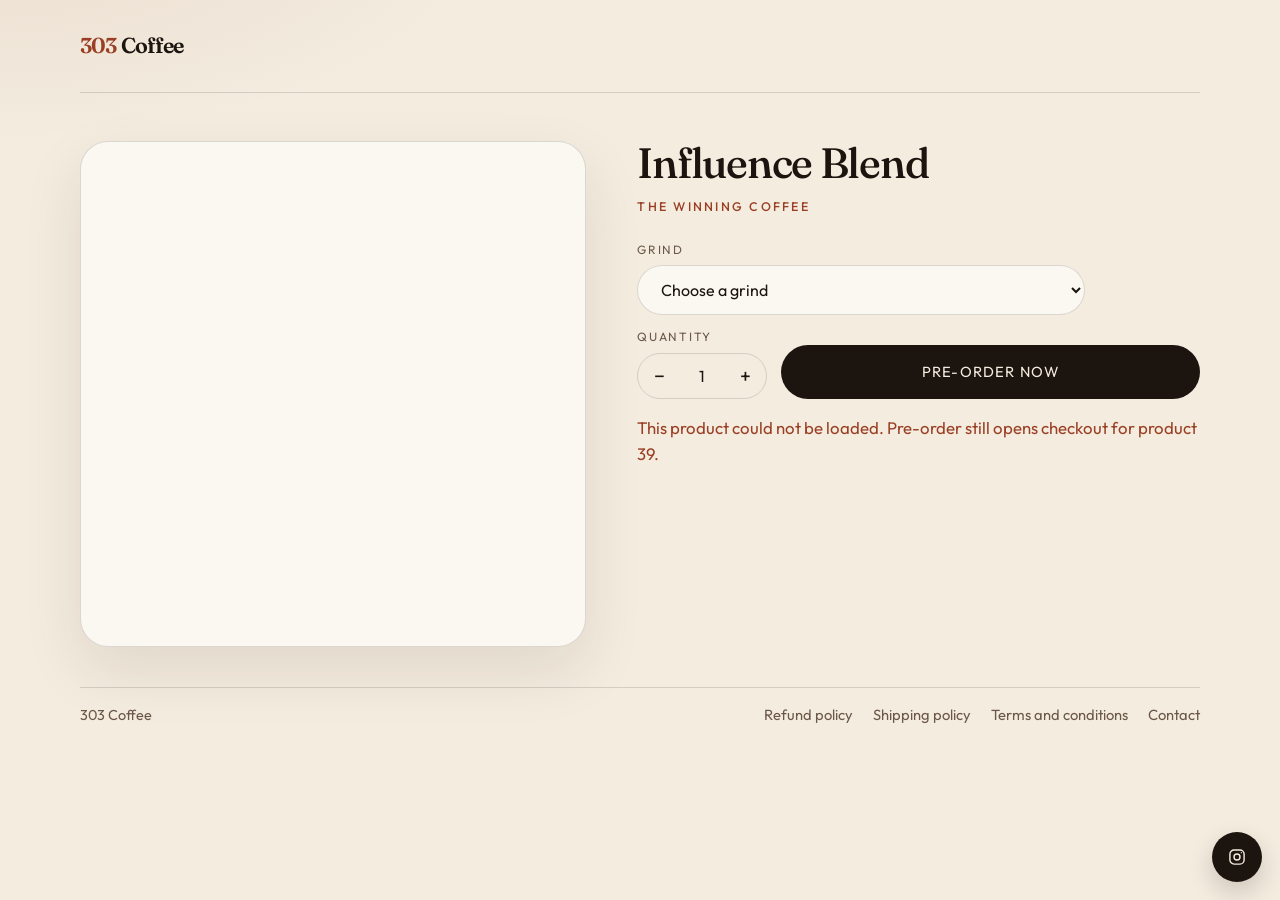
==== commit dfb6fa84: "Put Influence Blend in the heading and The Winning Coffee on the small line. Co-authored-by: LAZYFIL" ====
--- a/index.html
+++ b/index.html
@@ -11,7 +11,7 @@
   <link rel="preconnect" href="https://303coffee.in" />
   <link href="https://fonts.googleapis.com/css2?family=Fraunces:opsz,wght@9..144,500;9..144,620&family=Outfit:wght@400;500&display=swap" rel="stylesheet" />
   <link rel="icon" href="data:image/svg+xml,%3Csvg xmlns='http://www.w3.org/2000/svg' viewBox='0 0 32 32'%3E%3Crect width='32' height='32' rx='8' fill='%231b140f'/%3E%3Ctext x='16' y='21' text-anchor='middle' font-family='Georgia' font-size='12' fill='%23f4efe6'%3E303%3C/text%3E%3C/svg%3E" />
-  <link rel="stylesheet" href="site.css?v=sq3" />
+  <link rel="stylesheet" href="site.css?v=sq4" />
   <style>
     @media (max-width: 800px) {
       .frame {
@@ -56,8 +56,8 @@
           <img id="photo" alt="" hidden />
         </div>
         <div class="details">
-          <h1 id="title">Product</h1>
-          <p class="blend" id="blend" hidden>Influence blend</p>
+          <h1 id="title">Influence Blend</h1>
+          <p class="blend" id="blend">The Winning Coffee</p>
           <p class="price" id="price" hidden>
             <span id="price-now"></span>
             <s id="price-was" hidden></s>
@@ -357,8 +357,9 @@
       if (/influence\s+blend/i.test(title) && /winning\s+coffee/i.test(title)) {
         productTitle = "Influence Blend - The Winning Coffee";
         document.title = productTitle + " · 303 Coffee";
-        document.getElementById("title").textContent = productTitle;
-        blend.hidden = true;
+        document.getElementById("title").textContent = "Influence Blend";
+        blend.textContent = "The Winning Coffee";
+        blend.hidden = false;
         return;
       }
       productTitle = title;
@@ -511,7 +512,6 @@
       product.classList.remove("is-loading");
       product.setAttribute("aria-busy", "false");
       if (!ok) {
-        document.getElementById("title").textContent = productTitle;
         document.getElementById("error").hidden = false;
       }
     }
